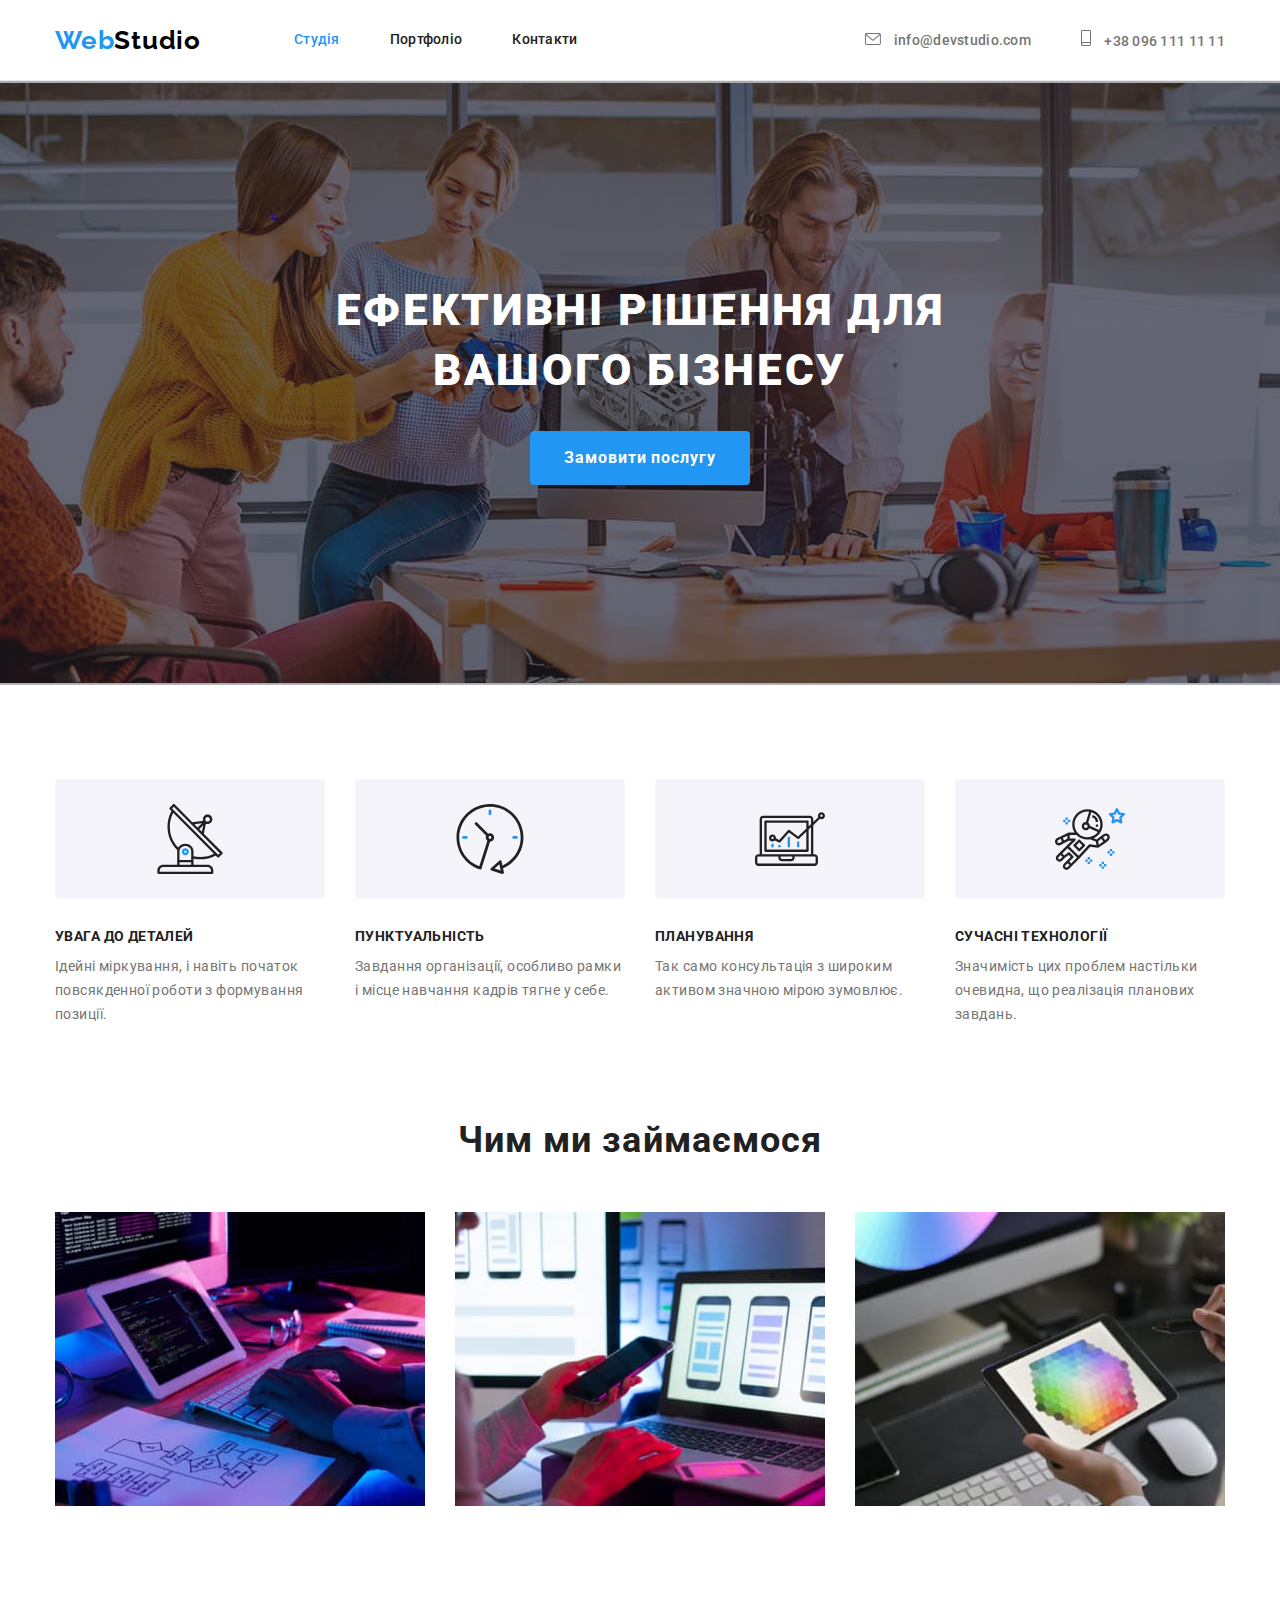
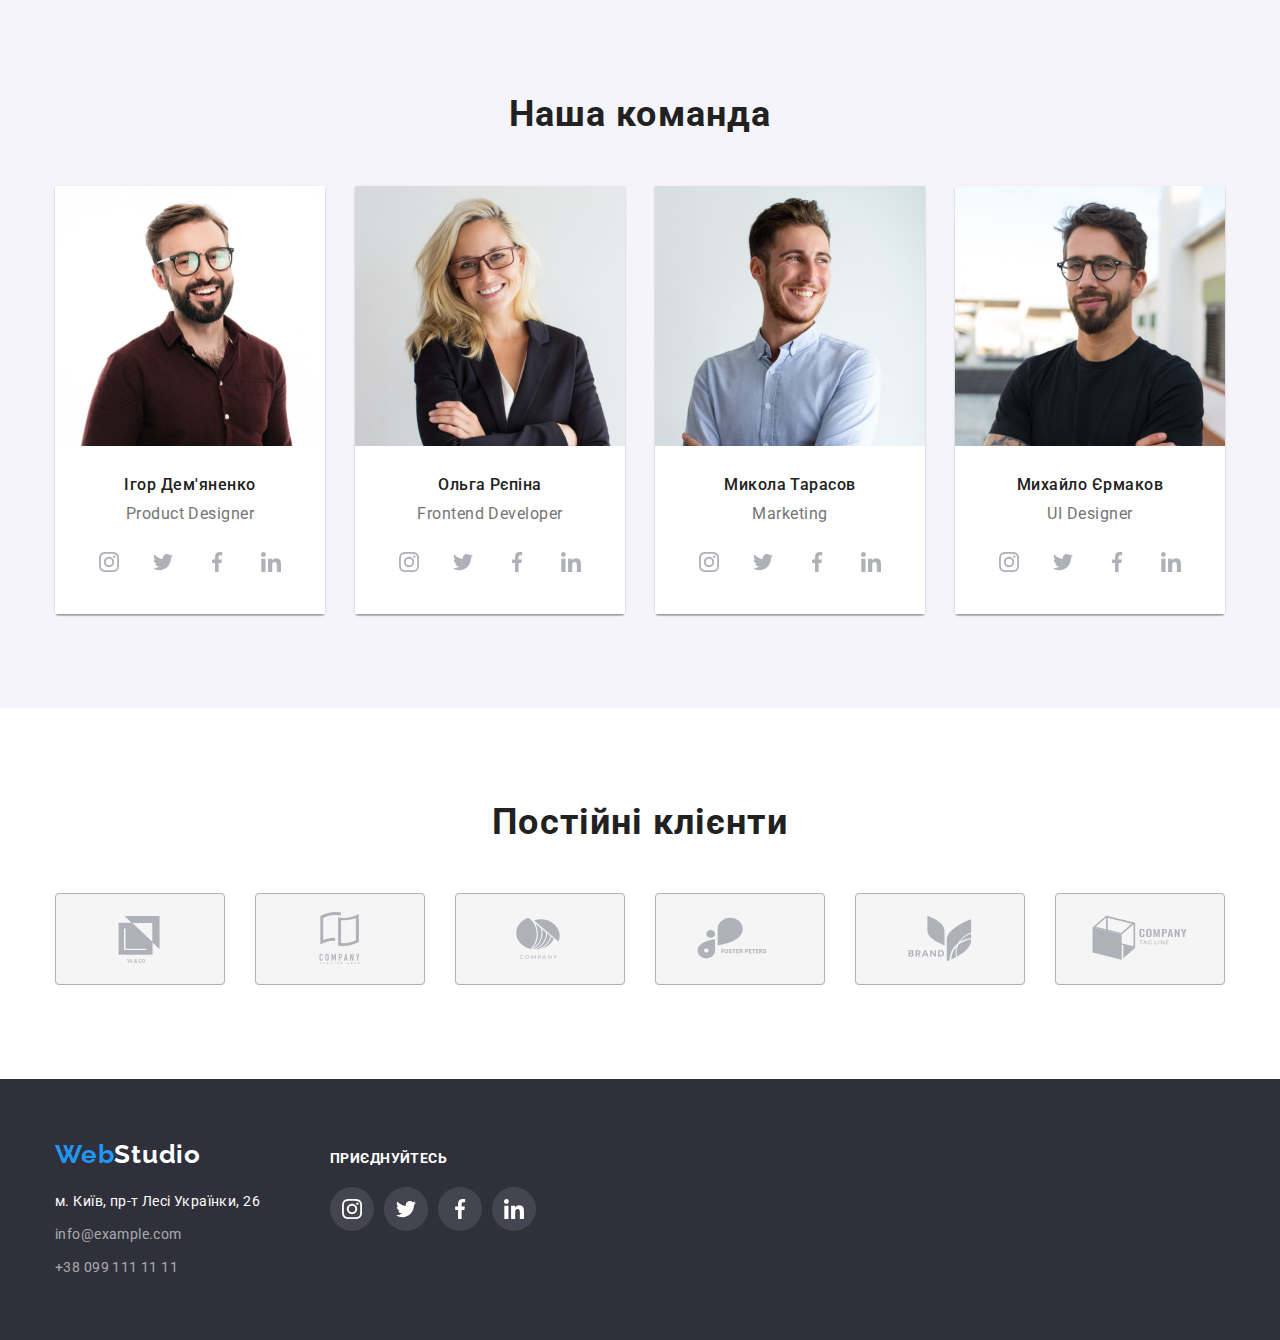
==== index.html @ 3e5c58f4 "completed all tasks" ====
<!DOCTYPE html>
<html lang="en">
  <head>
    <meta charset="UTF-8" />
    <meta http-equiv="X-UA-Compatible" content="IE=edge" />
    <meta name="viewport" content="width=device-width, initial-scale=1.0" />
    <title>Web Studio</title>
    <link rel="preconnect" href="https://fonts.googleapis.com" />
    <link rel="preconnect" href="https://fonts.gstatic.com" crossorigin />
    <link
      href="https://fonts.googleapis.com/css2?family=Raleway:wght@700&family=Roboto:wght@400;500;700;900&display=swap"
      rel="stylesheet"
    />
    <link
      rel="stylesheet"
      href="https://cdnjs.cloudflare.com/ajax/libs/modern-normalize/1.1.0/modern-normalize.min.css"
    />
    <link rel="stylesheet" href="./css/style.css" />
  </head>
  <body>
    <header class="header">
      <div class="container">
        <nav class="header-nav">
          <a href=" " class="header-logo link">
            <span class="web">Web</span>Studio
          </a>
          <ul class="header-list list">
            <li class="header-item">
              <a href="" class="header-link link current"> Студія </a>
            </li>
            <li class="header-item">
              <a href="./portfolio.html" class="header-link link">
                Портфоліо
              </a>
            </li>
            <li class="header-item">
              <a href="" class="header-link link"> Контакти </a>
            </li>
          </ul>
        </nav>
        <ul class="header-contacts list">
          <li>
            <a href="mailto:info@devstudio.com " class="header-mail link">
              <svg class="header-contacts-icon" width="16px" height="12px">
                <use href="./images/icons.svg#icon-envelope"></use>
              </svg>
              info@devstudio.com
            </a>
          </li>
          <li>
            <a href="tel:+380961111111" class="header-tel link">
              <svg class="header-contacts-icon" width="10px" height="16px">
                <use href="./images/icons.svg#icon-smartphone"></use>
              </svg>
              +38 096 111 11 11
            </a>
          </li>
        </ul>
      </div>
    </header>
    <main>
      <section class="hero">
        <div class="container">
          <h1 class="hero-title">Ефективні рішення для вашого бізнесу</h1>
          <button type="button" class="hero-btn">Замовити послугу</button>
        </div>
      </section>
      <section class="features">
        <div class="container">
          <h2 class="visually-hidden">Особливості</h2>
          <ul class="features-list list">
            <li class="features-item">
              <div class="features-background">
              <svg class="features-icons" width="70px" height="70px">
                <use href="./images/icons.svg#icon-antenna"></use>
              </svg>
              </div>
              <h3 class="features-title">Увага до деталей</h3>
              <p class="features-after-title">
                Ідейні міркування, і навіть початок повсякденної роботи з
                формування позиції.
              </p>
            </li>
            <li class="features-item">
                <div class="features-background">
                  <svg class="features-icons" width="70px" height="70px">
                    <use href="./images/icons.svg#icon-clock"></use>
                  </svg>
                  </div>
              <h3 class="features-title">Пунктуальність</h3>
              <p class="features-after-title">
                Завдання організації, особливо рамки і місце навчання кадрів
                тягне у себе.
              </p>
            </li>
            <li class="features-item">
                <div class="features-background">
                  <svg class="features-icons" width="70px" height="70px">
                    <use href="./images/icons.svg#icon-diagram"></use>
                  </svg>
                  </div>
              <h3 class="features-title">Планування</h3>
              <p class="features-after-title">
                Так само консультація з широким активом значною мірою зумовлює.
              </p>
            </li>
            <li class="features-item">
                <div class="features-background">
                  <svg class="features-icons" width="70px" height="70px">
                    <use href="./images/icons.svg#icon-astronaut"></use>
                  </svg>
                </div>
              <h3 class="features-title">Сучасні технології</h3>
              <p class="features-after-title">
                Значимість цих проблем настільки очевидна, що реалізація
                планових завдань.
              </p>
            </li>
          </ul>
        </div>
      </section>
      <section class="activities section">
        <div class="container">
          <h2 class="activities-title">Чим ми займаємося</h2>
          <ul class="activities-list list">
            <li class="activities-item">
              <img src="./images/image-one.jpg" alt="computer" width="370" />
            </li>
            <li class="activities-item">
              <img src="./images/image-two.jpg" alt="laptop" width="370" />
            </li>
            <li class="activities-item">
              <img src="./images/image-three.jpg" alt="tablet" width="370" />
            </li>
          </ul>
        </div>
      </section>
      <section class="team section">
        <div class="container">
          <h2 class="team-title">Наша команда</h2>
          <ul class="team-list list">
            <li class="team-item">
              <img
                src="./images/image-four.jpg"
                alt="Ігор Дем'яненко"
                width="270"
                class="team-img"
              />
              <div class="team-box">
                <h3 class="team-name">Ігор Дем'яненко</h3>
                <p class="team-text">Product Designer</p>
                <ul class="team-soc list">
                  <li class="team-soc-item">
                    <a href="" class="team-soc-link link">
                      <svg class="team-soc-icon" width="20px" height="20px">
                        <use href="./images/icons.svg#icon-instagram"></use>
                      </svg>
                    </a>
                  </li>
                  <li class="team-soc-item">
                    <a href="" class="team-soc-link link"><svg class="team-soc-icon" width="20px" height="20px">
                        <use href="./images/icons.svg#icon-twitter"></use>
                      </svg></a>
                  </li>
                  <li class="team-soc-item">
                    <a href="" class="team-soc-link link">
                      <svg class="team-soc-icon" width="20px" height="20px">
                        <use href="./images/icons.svg#icon-facebook"></use>
                      </svg>
                    </a>
                  </li>
                  <li class="team-soc-item">
                    <a href="" class="team-soc-link link">
                      <svg class="team-soc-icon" width="20px" height="20px">
                        <use href="./images/icons.svg#icon-linkedin"></use>
                      </svg>
                    </a>
                  </li>
                </ul>
              </div>
            </li>
            <li class="team-item">
              <img
                src="./images/image-five.jpg"
                alt="Ольга Рєпіна"
                width="270"
                class="team-img"
              />
              <div class="team-box">
                <h3 class="team-name">Ольга Рєпіна</h3>
                <p class="team-text">Frontend Developer</p>
                <ul class="team-soc list">
                  <li class="team-soc-item">
                    <a href="" class="team-soc-link link">
                      <svg class="team-soc-icon" width="20px" height="20px">
                        <use href="./images/icons.svg#icon-instagram"></use>
                      </svg>
                    </a>
                  </li>
                  <li class="team-soc-item">
                    <a href="" class="team-soc-link link"><svg class="team-soc-icon" width="20px" height="20px">
                        <use href="./images/icons.svg#icon-twitter"></use>
                      </svg></a>
                  </li>
                  <li class="team-soc-item">
                    <a href="" class="team-soc-link link">
                      <svg class="team-soc-icon" width="20px" height="20px">
                        <use href="./images/icons.svg#icon-facebook"></use>
                      </svg>
                    </a>
                  </li>
                  <li class="team-soc-item">
                    <a href="" class="team-soc-link link">
                      <svg class="team-soc-icon" width="20px" height="20px">
                        <use href="./images/icons.svg#icon-linkedin"></use>
                      </svg>
                    </a>
                  </li>
                </ul>
              </div>
            </li>
            <li class="team-item">
              <img
                src="./images/image-six.jpg"
                alt="Микола Тарасов"
                width="270"
                class="team-img"
              />
              <div class="team-box">
                <h3 class="team-name">Микола Тарасов</h3>
                <p class="team-text">Marketing</p>
                <ul class="team-soc list">
                  <li class="team-soc-item">
                    <a href="" class="team-soc-link link">
                      <svg class="team-soc-icon" width="20px" height="20px">
                        <use href="./images/icons.svg#icon-instagram"></use>
                      </svg>
                    </a>
                  </li>
                  <li class="team-soc-item">
                    <a href="" class="team-soc-link link"><svg class="team-soc-icon" width="20px" height="20px">
                      <use href="./images/icons.svg#icon-twitter"></use>
                    </svg></a>
                  </li>
                  <li class="team-soc-item">
                    <a href="" class="team-soc-link link">
                      <svg class="team-soc-icon" width="20px" height="20px">
                        <use href="./images/icons.svg#icon-facebook"></use>
                      </svg>
                    </a>
                  </li>
                  <li class="team-soc-item">
                    <a href="" class="team-soc-link link">
                      <svg class="team-soc-icon" width="20px" height="20px">
                        <use href="./images/icons.svg#icon-linkedin"></use>
                      </svg>
                    </a>
                  </li>
                </ul>
              </div>
            </li>
            <li class="team-item">
              <img
                src="./images/image-seven.jpg"
                alt="Михайло Єрмаков"
                width="270"
                class="team-img"
              />
              <div class="team-box">
                <h3 class="team-name">Михайло Єрмаков</h3>
                <p class="team-text">UI Designer</p>
                <ul class="team-soc list">
                  <li class="team-soc-item">
                    <a href="" class="team-soc-link link">
                      <svg class="team-soc-icon" width="20px" height="20px">
                        <use href="./images/icons.svg#icon-instagram"></use>
                      </svg>
                    </a>
                  </li>
                <li class="team-soc-item">
                  <a href="" class="team-soc-link link"><svg class="team-soc-icon" width="20px" height="20px">
                      <use href="./images/icons.svg#icon-twitter"></use>
                    </svg></a>
                </li>
                <li class="team-soc-item">
                  <a href="" class="team-soc-link link">
                    <svg class="team-soc-icon" width="20px" height="20px">
                      <use href="./images/icons.svg#icon-facebook"></use>
                    </svg>
                  </a>
                </li>
                <li class="team-soc-item">
                  <a href="" class="team-soc-link link">
                    <svg class="team-soc-icon" width="20px" height="20px">
                      <use href="./images/icons.svg#icon-linkedin"></use>
                    </svg>
                  </a>
                </li>
          </ul>
        </div>
      </section>
      <section class="clients section">
        <div class="container">
          <h2 class="clients-title">Постійні клієнти</h2>
          <ul class="clients-list list">
            <li class="clients-item">
              <a href="" class="clients-link link">
                <svg class="clients-logo" width="160px" height="60">
                  <use href="./images/icons.svg#icon-logo-one"></use>
                </svg>
              </a>
            </li>
            <li class="clients-item">
              <a href="" class="clients-link link">
                <svg class="clients-logo" width="160px" height="60">
                  <use href="./images/icons.svg#icon-logo-two"></use>
                </svg>
              </a>
            </li>
            <li class="clients-item">
              <a href="" class="clients-link link">
                <svg class="clients-logo" width="160px" height="60">
                  <use href="./images/icons.svg#icon-logo-three"></use>
                </svg>
              </a>
            </li>
            <li class="clients-item">
              <a href="" class="clients-link link">
                <svg class="clients-logo" width="160px" height="60">
                  <use href="./images/icons.svg#icon-logo-four"></use>
                </svg>
              </a>
            </li>
            <li class="clients-item">
              <a href="" class="clients-link link">
                <svg class="clients-logo" width="160px" height="60">
                  <use href="./images/icons.svg#icon-logo-five"></use>
                </svg>
              </a>
            </li>
            <li class="clients-item">
              <a href="" class="clients-link link">
                <svg class="clients-logo" width="160px" height="60">
                  <use href="./images/icons.svg#icon-logo-six"></use>
                </svg>
              </a>
            </li>
          </ul>
        </div>
      </section>
    </main>
    <footer class="footer">
      <div class="container footer-wrap">
        <div>
        <a href="" class="footer-logo link">
          <span class="web">Web</span>Studio
        </a>
        <address class="contacts-address">
          <ul class="footer-list list">
            <li class="footer-item">
              <a
                href="https://goo.gl/maps/imiHuzSXBCJ5eQL1A"
                target="_blank"
                rel="noopener noreferrer"
                class="footer-address link"
              >
                м. Київ, пр-т Лесі Українки, 26
              </a>
            </li>
            <li class="footer-item">
              <a href="mailto:info@example.com" class="footer-mail link">
                info@example.com
              </a>
            </li>
            <li>
              <a href="tel:+380991111111" class="footer-tel link">
                +38 099 111 11 11
              </a>
            </li>
          </ul>
        </address>
      </div>
      <div class="footer-soc-box">
        <p class="footer-soc-join">Приєднуйтесь</p>
        <ul class="footer-soc list">
          <li class="footer-soc-item">
            <a href="" class="footer-soc-link link">
              <svg class="footer-soc-icon" width="20px" height="20px">
                <use href="./images/icons.svg#icon-instagram"></use>
              </svg>
            </a>
          </li>
          <li class="footer-soc-item">
            <a href="" class="footer-soc-link link">
              <svg class="footer-soc-icon" width="20px" height="20px">
                <use href="./images/icons.svg#icon-twitter"></use>
              </svg></a>
          </li>
          <li class="footer-soc-item">
            <a href="" class="footer-soc-link link">
              <svg class="footer-soc-icon" width="20px" height="20px">
                <use href="./images/icons.svg#icon-facebook"></use>
              </svg>
            </a>
          </li>
          <li class="footer-soc-item">
            <a href="" class="footer-soc-link link">
              <svg class="footer-soc-icon" width="20px" height="20px">
                <use href="./images/icons.svg#icon-linkedin"></use>
              </svg>
            </a>
          </li>
        </ul>
      </div>
      </div>
    </footer>
  </body>
</html>
---- css/style.css ----
:root {
  --main-color: #212121;
  --secondary-color: #757575;
  --tertiary-color: #ffffff;
  --accent-color: #2196f3;
  --card-set-gap: 30px;
}
p,
h1,
h2,
h3,
h4,
h5,
h6 {
  margin: 0;
}
ul {
  margin: 0;
  padding-left: 0;
}

body {
  font-family: Roboto, sans-serif;
}
.list {
  list-style: none;
}
.link {
  text-decoration: none;
}

.container {
  width: 1200px;
  margin-right: auto;
  margin-left: auto;
  padding-right: 15px;
  padding-left: 15px;
}

.visually-hidden {
  position: absolute;
  white-space: nowrap;
  width: 1px;
  height: 1px;
  overflow: hidden;
  border: 0;
  padding: 0;
  clip: rect(0 0 0 0);
  clip-path: inset(50%);
  margin: -1px;
}
.header {
  border-bottom: 1px solid #ececec;
}
.header-nav,
.header-list,
.header-contacts {
  display: flex;
  align-items: center;
}
.header-list {
  gap: 50px;
}
.header > .container {
  display: flex;
  align-items: center;
}
.header-contacts {
  margin-left: auto;
  display: flex;
  align-items: center;
  gap: 50px;
}
.web {
  font-family: Raleway, sans-serif;
  font-weight: 700;
  font-size: 26px;
  line-height: 1.19;
  letter-spacing: 0.03em;
  color: var(--accent-color);
}
.header-logo {
  font-family: Raleway, sans-serif;
  font-weight: 700;
  font-size: 26px;
  line-height: 1.19;
  letter-spacing: 0.03em;
  color: #000000;
  margin-right: 93px;
}

.header-link {
  font-weight: 500;
  font-size: 14px;
  line-height: 1.14;
  letter-spacing: 0.02em;
  color: var(--main-color);
  display: block;
  padding-top: 32px;
  padding-bottom: 32px;
  align-items: center;
}
.header-link:hover,
.header-link:focus {
  color: var(--accent-color);
}
.current {
  color: var(--accent-color);
}
.header-mail,
.header-tel {
  font-weight: 500;
  font-size: 14px;
  line-height: 1.14;
  letter-spacing: 0.02em;
  color: var(--secondary-color);
}
.header-mail:hover,
.header-mail:focus,
.header-tel:hover,
.header-tel:focus {
  color: var(--accent-color);
}
.header-contacts-icon {
  fill: currentColor;
  margin-right: 10px;
}

.hero {
  /* background-color: #2f303a; */
  padding-top: 200px;
  padding-bottom: 200px;
  background-image: linear-gradient(
      rgba(47, 48, 58, 0.4),
      rgba(47, 48, 58, 0.4)
    ),
    url(../images/background.jpg);
  background-repeat: no-repeat;
  background-position: center;
}

.hero-title {
  font-weight: 900;
  font-size: 44px;
  line-height: 1.36;
  text-align: center;
  letter-spacing: 0.06em;
  text-transform: uppercase;
  color: var(--tertiary-color);
  max-width: 696px;
  margin-bottom: 30px;
  margin-left: auto;
  margin-right: auto;
}
.hero-btn {
  font-family: inherit;
  font-weight: 700;
  font-size: 16px;
  line-height: 1.88;
  align-items: center;
  text-align: center;
  letter-spacing: 0.06em;
  color: var(--tertiary-color);
  background-color: var(--accent-color);
  cursor: pointer;
  padding: 10px 32px;
  border-radius: 4px;
  border-color: transparent;
  display: flex;
  margin-left: auto;
  margin-right: auto;
}

.hero-btn:hover,
.hero-btn:focus {
  background-color: #188ce8;
}
.section {
  padding-top: 94px;
  padding-bottom: 94px;
}
.features {
  padding-top: 94px;
}
.features-background {
  width: 270px;
  height: 120px;
  background-color: #f5f4fa;
  border-radius: 4px;
  margin-bottom: 30px;
  display: flex;
  align-items: center;
  justify-content: center;
  color: var(--main-color);
}
.features-icons {
  fill: currentColor;
}

.features-list {
  display: flex;
  gap: 30px;
}
.features-item {
  width: 270px;
}
.features-title {
  font-weight: 700;
  font-size: 14px;
  line-height: 1.14;
  letter-spacing: 0.03em;
  text-transform: uppercase;
  color: var(--main-color);
  margin-bottom: 10px;
}
.features-after-title {
  font-size: 14px;
  line-height: 1.71;
  letter-spacing: 0.03em;
  color: var(--secondary-color);
}
img {
  display: block;
}
.activities-title,
.team-title,
.clients-title {
  font-weight: 700;
  font-size: 36px;
  line-height: 1.16;
  letter-spacing: 0.03em;
  color: var(--main-color);
  text-align: center;
  margin-left: auto;
  margin-right: auto;
}

.activities-title {
  margin-bottom: 50px;
}
.activities-list {
  display: flex;
  gap: 30px;
}
.team {
  background-color: #f5f4fa;
}
.team-list {
  display: flex;
  gap: 30px;
}
.team-item {
  box-shadow: 0px 1px 3px rgba(0, 0, 0, 0.12), 0px 1px 1px rgba(0, 0, 0, 0.14),
    0px 2px 1px rgba(0, 0, 0, 0.2);
  border-radius: 0px 0px 4px 4px;
}
.team-title {
  margin-bottom: 50px;
}
.team-img {
  display: block;
}
.team-box {
  text-align: center;
  padding-top: 30px;
  padding-bottom: 30px;
  background-color: #ffffff;
}
.team-name {
  font-weight: 500;
  font-size: 16px;
  line-height: 1.18;
  letter-spacing: 0.03em;
  color: var(--main-color);
  margin-bottom: 10px;
  margin-top: 0px;
}
.team-text {
  font-size: 16px;
  line-height: 1.18;
  letter-spacing: 0.03em;
  color: var(--secondary-color);
  margin-bottom: 16px;
}
.team-soc {
  display: flex;
  justify-content: center;
  gap: 10px;
}
.team-soc-link {
  width: 44px;
  height: 44px;
  border-radius: 50%;
  background-color: #ffffff;
  display: flex;
  align-items: center;
  justify-content: center;
  color: #afb1b8;
}
.team-soc-icon {
  fill: currentColor;
}
.team-soc-link:hover,
.team-soc-link:focus {
  background-color: var(--accent-color);
  color: var(--tertiary-color);
}

.clients-title {
  margin-bottom: 50px;
}
.clients-list {
  display: flex;
  gap: 30px;
}
.clients-link {
  background-color: #f5f5f5;
  border: 1px solid #afb1b8;
  border-radius: 4px;
  width: 170px;
  height: 92px;
  display: flex;
  align-items: center;
  justify-content: center;
  color: #afb1b8;
}
.clients-logo {
  fill: currentColor;
}
.clients-link:hover,
.clients-link:focus {
  color: var(--accent-color);
  border-color: var(--accent-color);
}
.footer {
  display: flex;
  background-color: #2f303a;
  padding-top: 60px;
  padding-bottom: 60px;
}
.footer-wrap {
  display: flex;
  align-items: baseline;
}
.footer-logo {
  font-family: Raleway, sans-serif;
  font-weight: 700;
  font-size: 26px;
  line-height: 1.19;
  letter-spacing: 0.03em;
  color: var(--tertiary-color);
  display: block;
  margin-bottom: 20px;
}
.contacts-address {
  font-style: normal;
}
.footer-address {
  font-size: 14px;
  line-height: 1.71;
  letter-spacing: 0.03em;
  color: var(--tertiary-color);
}

.footer-mail,
.footer-tel {
  font-size: 14px;
  line-height: 1.71;
  letter-spacing: 0.03em;
  color: rgba(255, 255, 255, 0.6);
}
.footer-mail:hover,
.footer-mail:focus,
.footer-tel:hover,
.footer-tel:focus,
.footer-address:hover,
.footer-address:focus {
  color: var(--accent-color);
}
.footer-address,
.footer-mail {
  display: block;
  margin-bottom: 9px;
}
.footer-soc-box {
  margin-left: 70px;
}

.footer-soc-join {
  font-weight: 700;
  font-size: 14px;
  line-height: 1.14;
  letter-spacing: 0.03em;
  text-transform: uppercase;
  color: var(--tertiary-color);
  margin-bottom: 20px;
}
.footer-soc {
  display: flex;
  gap: 10px;
}
.footer-soc-link {
  width: 44px;
  height: 44px;
  border-radius: 50%;
  background-color: rgba(255, 255, 255, 0.1);
  display: flex;
  align-items: center;
  justify-content: center;
  color: var(--tertiary-color);
}
.footer-soc-link:hover,
.footer-soc-link:focus {
  background-color: var(--accent-color);
}
.footer-soc-icon {
  fill: currentColor;
}
/* portfolio main */

.portfolio {
  padding-top: 94px;
  padding-bottom: 94px;
}

.portfolio-list {
  display: flex;
  gap: 8px;
  margin-bottom: 50px;
  margin-right: auto;
  margin-left: auto;
  justify-content: center;
}
.portfolio-btn {
  font-family: inherit;
  font-weight: 500;
  font-size: 16px;
  line-height: 1.62;
  text-align: center;
  letter-spacing: 0.03em;
  color: var(--main-color);
  background-color: #f5f4fa;
  cursor: pointer;
  border-radius: 4px;
  border-color: transparent;
  padding: 6px 22px;
}
.portfolio-btn:hover,
.portfolio-btn:focus {
  color: var(--tertiary-color);
  background-color: #2196f3;
  box-shadow: 0px 3px 1px rgba(0, 0, 0, 0.1), 0px 1px 2px rgba(0, 0, 0, 0.8),
    0px 2px 2px rgba(0, 0, 0, 0.12);
}
.btn-name {
  padding: 6px 22px;
}
.portfolio-img {
  margin-bottom: 20px;
}
.works-list {
  display: flex;
  flex-wrap: wrap;
  gap: 30px;
}
.portfolio-img {
  display: block;
  margin-bottom: 0;
}
.work-box {
  padding: 20px 24px;
  border: 1px solid #eeeeee;
  border-top: 0;
}
.work-title {
  font-weight: 700;
  font-size: 18px;
  line-height: 2;
  letter-spacing: 0.06em;
  color: var(--main-color);
  margin-bottom: 4px;
}
.work-field {
  font-size: 16px;
  line-height: 1.88;
  letter-spacing: 0.03em;
  color: var(--secondary-color);
}
.works-item:hover,
.works-item:focus {
  box-shadow: 0px 1px 1px rgba(0, 0, 0, 0.12), 0px 4px 4px rgba(0, 0, 0, 0.06),
    1px 4px 6px rgba(0, 0, 0, 0.16);
}
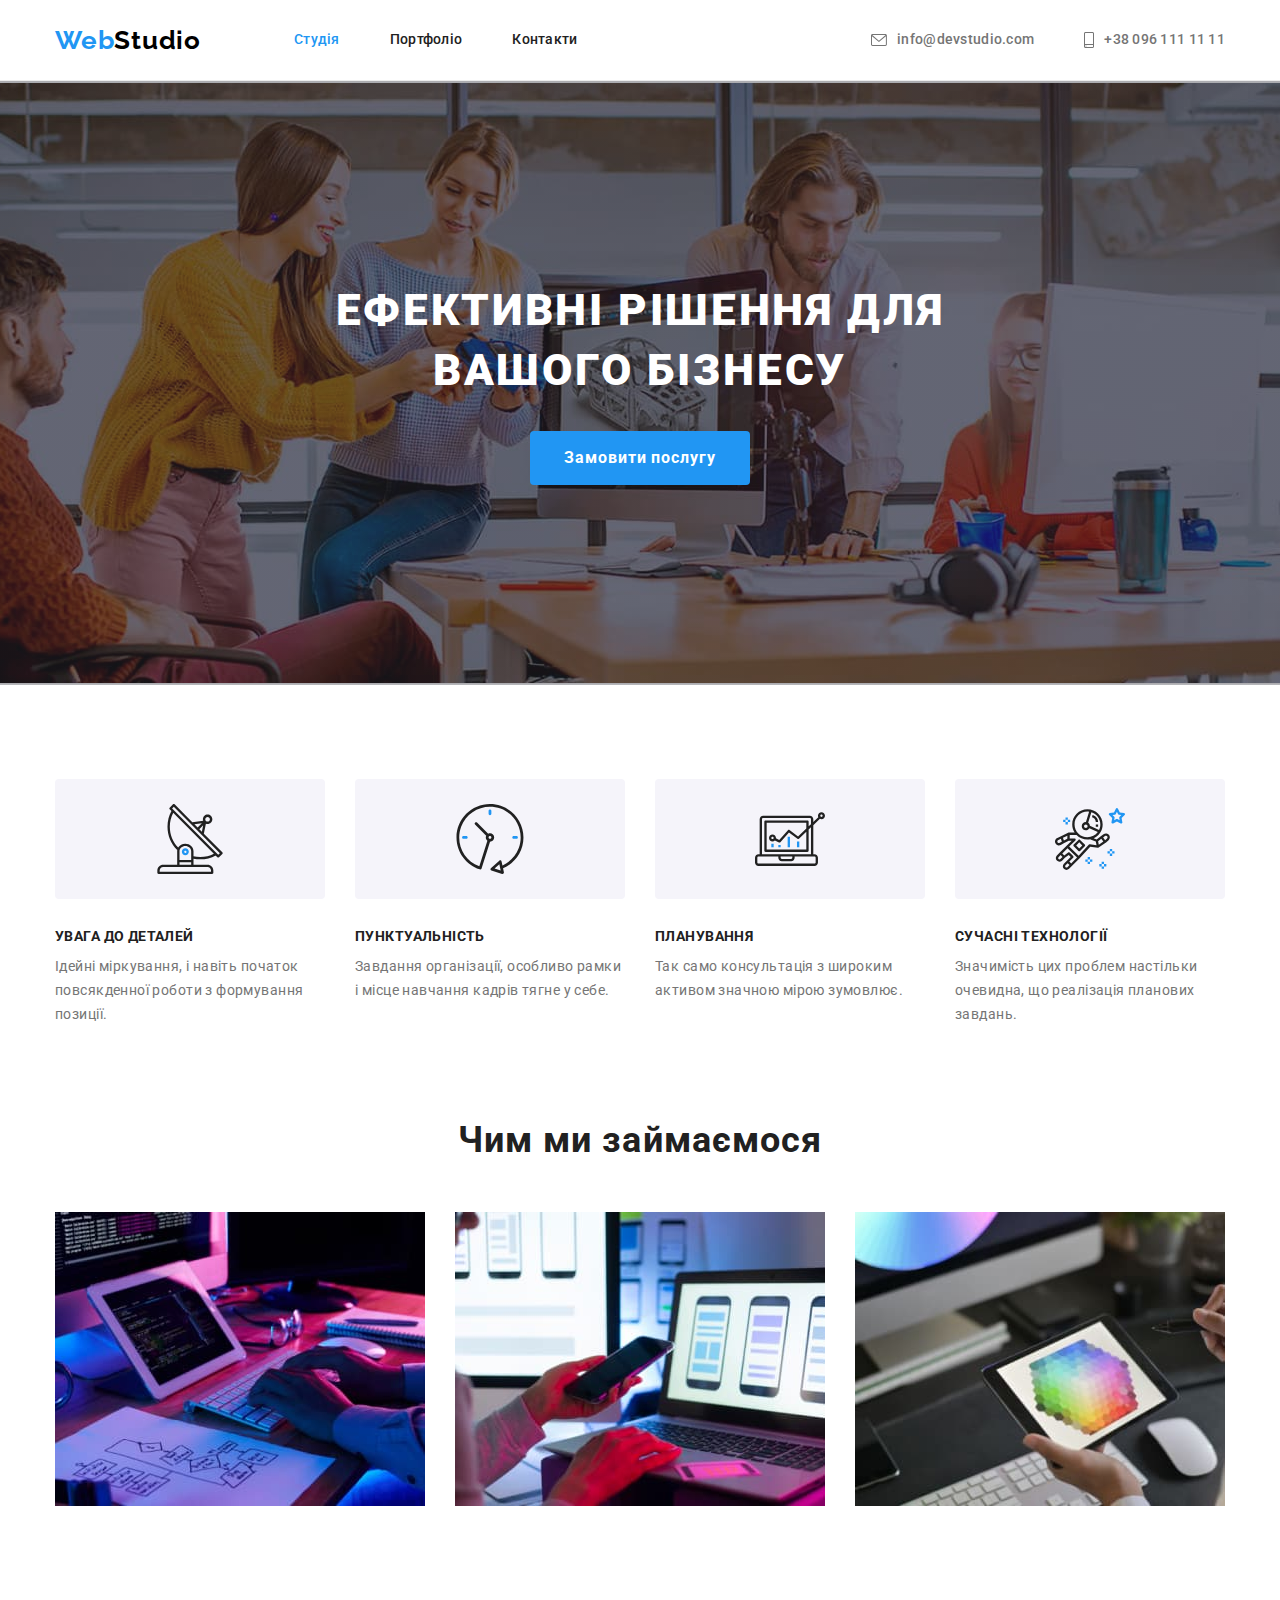
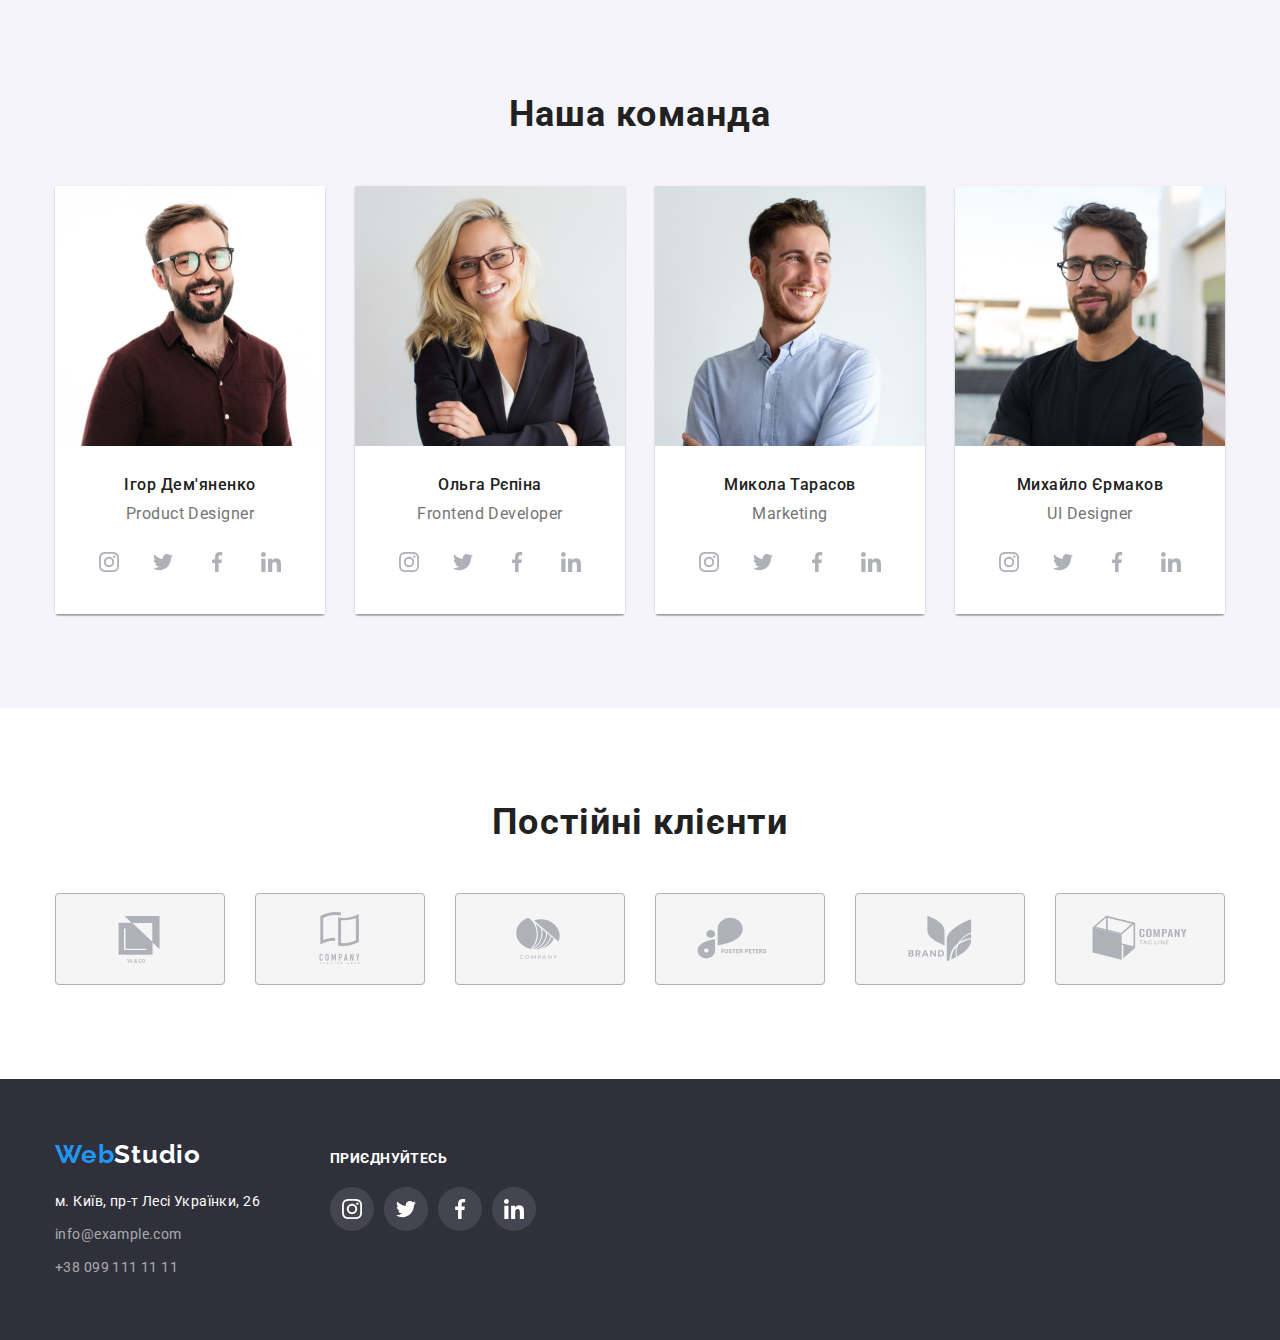
==== commit fb0fe16e: "updated" ====
--- a/index.html
+++ b/index.html
@@ -296,8 +296,11 @@
                     </svg>
                   </a>
                 </li>
-          </ul>
+                </div>
+          </ul>
+        </ul>
         </div>
+      
       </section>
       <section class="clients section">
         <div class="container">
--- a/css/style.css
+++ b/css/style.css
@@ -109,6 +109,8 @@
 }
 .header-mail,
 .header-tel {
+  display: flex;
+  align-items: center;
   font-weight: 500;
   font-size: 14px;
   line-height: 1.14;
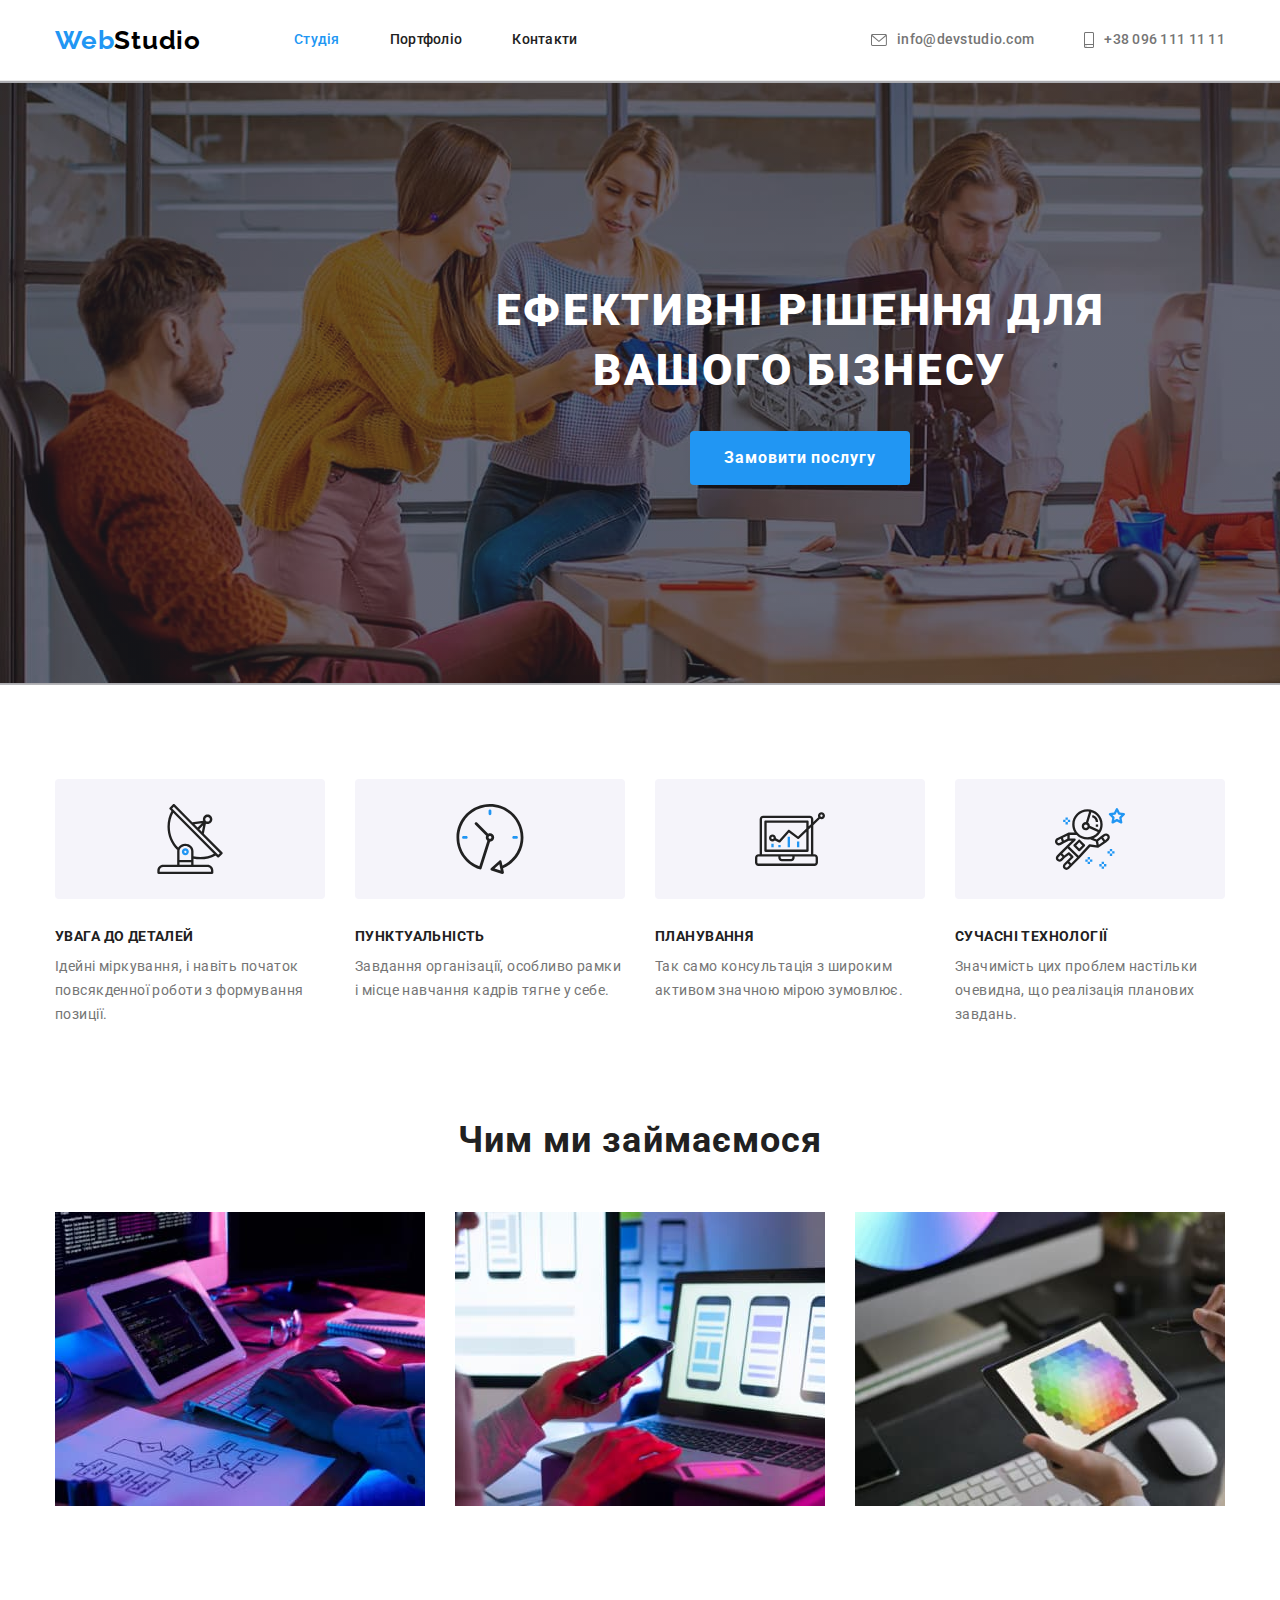
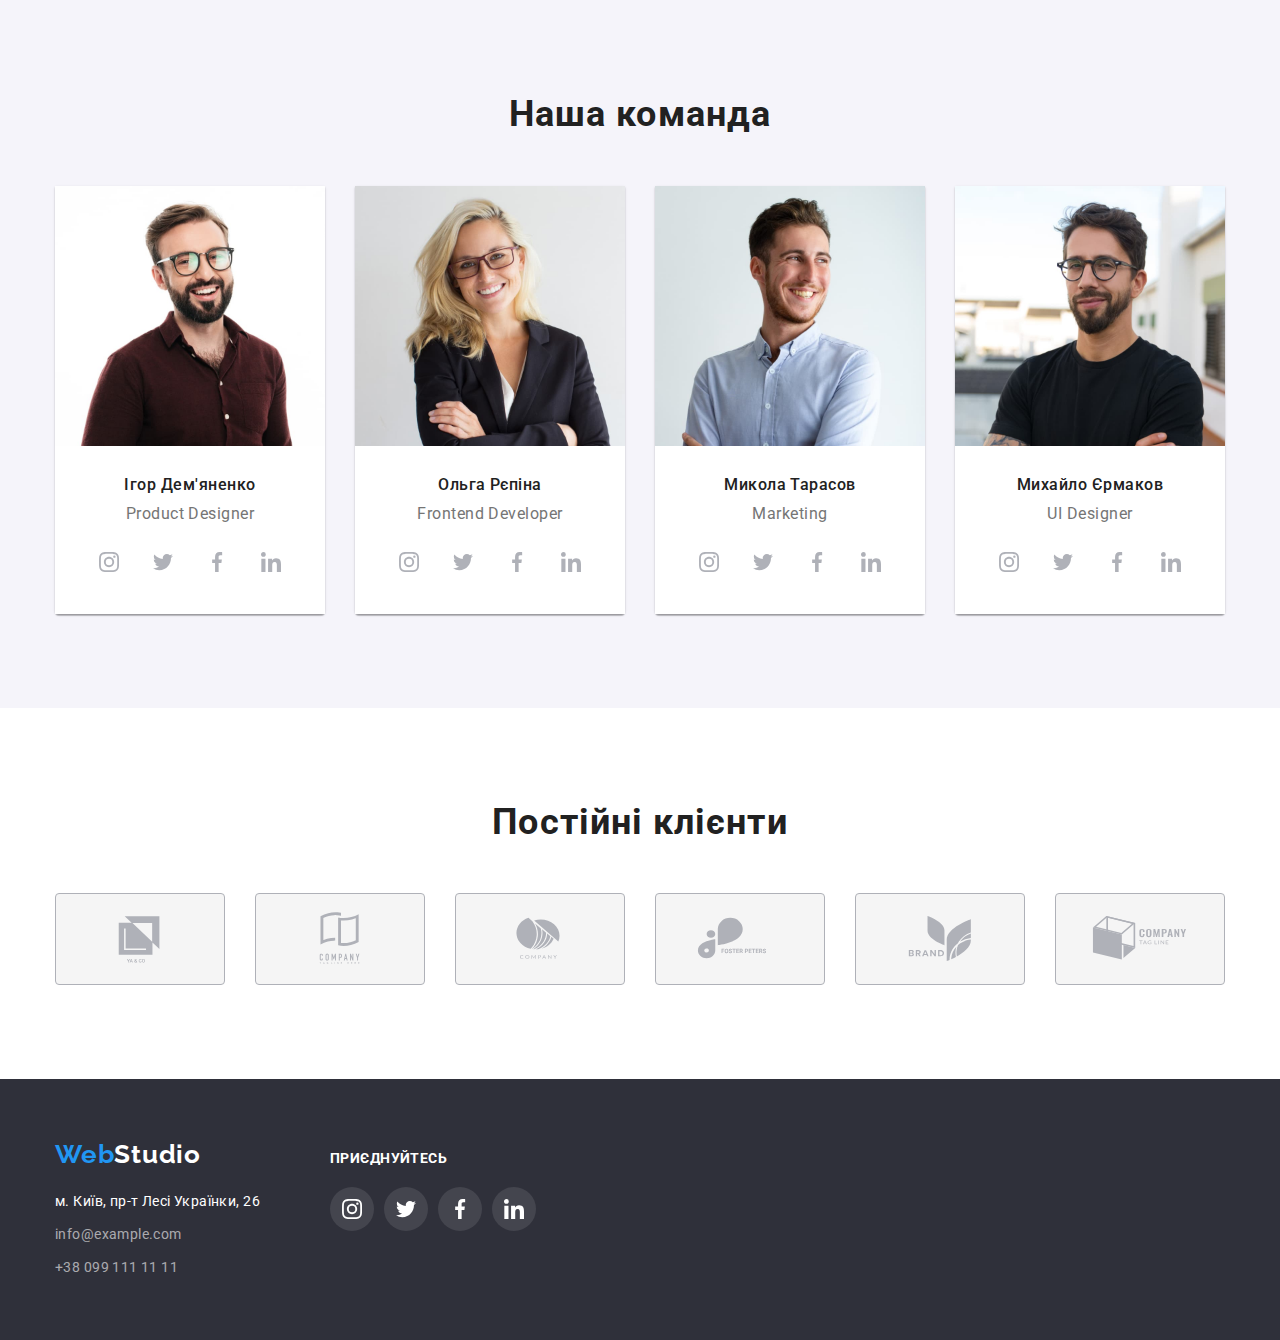
==== commit 94ab5ab8: "updated portfolio" ====
--- a/index.html
+++ b/index.html
@@ -41,7 +41,7 @@
         <ul class="header-contacts list">
           <li>
             <a href="mailto:info@devstudio.com " class="header-mail link">
-              <svg class="header-contacts-icon" width="16px" height="12px">
+              <svg class="header-contacts-icon" width="16" height="12">
                 <use href="./images/icons.svg#icon-envelope"></use>
               </svg>
               info@devstudio.com
@@ -49,7 +49,7 @@
           </li>
           <li>
             <a href="tel:+380961111111" class="header-tel link">
-              <svg class="header-contacts-icon" width="10px" height="16px">
+              <svg class="header-contacts-icon" width="10" height="16">
                 <use href="./images/icons.svg#icon-smartphone"></use>
               </svg>
               +38 096 111 11 11
@@ -71,7 +71,7 @@
           <ul class="features-list list">
             <li class="features-item">
               <div class="features-background">
-              <svg class="features-icons" width="70px" height="70px">
+              <svg class="features-icons" width="70" height="70">
                 <use href="./images/icons.svg#icon-antenna"></use>
               </svg>
               </div>
@@ -83,7 +83,7 @@
             </li>
             <li class="features-item">
                 <div class="features-background">
-                  <svg class="features-icons" width="70px" height="70px">
+                  <svg class="features-icons" width="70" height="70">
                     <use href="./images/icons.svg#icon-clock"></use>
                   </svg>
                   </div>
@@ -95,7 +95,7 @@
             </li>
             <li class="features-item">
                 <div class="features-background">
-                  <svg class="features-icons" width="70px" height="70px">
+                  <svg class="features-icons" width="70" height="70">
                     <use href="./images/icons.svg#icon-diagram"></use>
                   </svg>
                   </div>
@@ -106,7 +106,7 @@
             </li>
             <li class="features-item">
                 <div class="features-background">
-                  <svg class="features-icons" width="70px" height="70px">
+                  <svg class="features-icons" width="70" height="70">
                     <use href="./images/icons.svg#icon-astronaut"></use>
                   </svg>
                 </div>
@@ -152,26 +152,26 @@
                 <ul class="team-soc list">
                   <li class="team-soc-item">
                     <a href="" class="team-soc-link link">
-                      <svg class="team-soc-icon" width="20px" height="20px">
+                      <svg class="team-soc-icon" width="20" height="20">
                         <use href="./images/icons.svg#icon-instagram"></use>
                       </svg>
                     </a>
                   </li>
                   <li class="team-soc-item">
-                    <a href="" class="team-soc-link link"><svg class="team-soc-icon" width="20px" height="20px">
+                    <a href="" class="team-soc-link link"><svg class="team-soc-icon" width="20" height="20">
                         <use href="./images/icons.svg#icon-twitter"></use>
                       </svg></a>
                   </li>
                   <li class="team-soc-item">
                     <a href="" class="team-soc-link link">
-                      <svg class="team-soc-icon" width="20px" height="20px">
+                      <svg class="team-soc-icon" width="20" height="20">
                         <use href="./images/icons.svg#icon-facebook"></use>
                       </svg>
                     </a>
                   </li>
                   <li class="team-soc-item">
                     <a href="" class="team-soc-link link">
-                      <svg class="team-soc-icon" width="20px" height="20px">
+                      <svg class="team-soc-icon" width="20" height="20">
                         <use href="./images/icons.svg#icon-linkedin"></use>
                       </svg>
                     </a>
@@ -192,26 +192,26 @@
                 <ul class="team-soc list">
                   <li class="team-soc-item">
                     <a href="" class="team-soc-link link">
-                      <svg class="team-soc-icon" width="20px" height="20px">
+                      <svg class="team-soc-icon" width="20" height="20">
                         <use href="./images/icons.svg#icon-instagram"></use>
                       </svg>
                     </a>
                   </li>
                   <li class="team-soc-item">
-                    <a href="" class="team-soc-link link"><svg class="team-soc-icon" width="20px" height="20px">
+                    <a href="" class="team-soc-link link"><svg class="team-soc-icon" width="20" height="20">
                         <use href="./images/icons.svg#icon-twitter"></use>
                       </svg></a>
                   </li>
                   <li class="team-soc-item">
                     <a href="" class="team-soc-link link">
-                      <svg class="team-soc-icon" width="20px" height="20px">
+                      <svg class="team-soc-icon" width="20" height="20">
                         <use href="./images/icons.svg#icon-facebook"></use>
                       </svg>
                     </a>
                   </li>
                   <li class="team-soc-item">
                     <a href="" class="team-soc-link link">
-                      <svg class="team-soc-icon" width="20px" height="20px">
+                      <svg class="team-soc-icon" width="20" height="20">
                         <use href="./images/icons.svg#icon-linkedin"></use>
                       </svg>
                     </a>
@@ -232,26 +232,26 @@
                 <ul class="team-soc list">
                   <li class="team-soc-item">
                     <a href="" class="team-soc-link link">
-                      <svg class="team-soc-icon" width="20px" height="20px">
+                      <svg class="team-soc-icon" width="20" height="20">
                         <use href="./images/icons.svg#icon-instagram"></use>
                       </svg>
                     </a>
                   </li>
                   <li class="team-soc-item">
-                    <a href="" class="team-soc-link link"><svg class="team-soc-icon" width="20px" height="20px">
+                    <a href="" class="team-soc-link link"><svg class="team-soc-icon" width="20" height="20">
                       <use href="./images/icons.svg#icon-twitter"></use>
                     </svg></a>
                   </li>
                   <li class="team-soc-item">
                     <a href="" class="team-soc-link link">
-                      <svg class="team-soc-icon" width="20px" height="20px">
+                      <svg class="team-soc-icon" width="20" height="20">
                         <use href="./images/icons.svg#icon-facebook"></use>
                       </svg>
                     </a>
                   </li>
                   <li class="team-soc-item">
                     <a href="" class="team-soc-link link">
-                      <svg class="team-soc-icon" width="20px" height="20px">
+                      <svg class="team-soc-icon" width="20" height="20">
                         <use href="./images/icons.svg#icon-linkedin"></use>
                       </svg>
                     </a>
@@ -272,33 +272,33 @@
                 <ul class="team-soc list">
                   <li class="team-soc-item">
                     <a href="" class="team-soc-link link">
-                      <svg class="team-soc-icon" width="20px" height="20px">
+                      <svg class="team-soc-icon" width="20" height="20">
                         <use href="./images/icons.svg#icon-instagram"></use>
                       </svg>
                     </a>
                   </li>
                 <li class="team-soc-item">
-                  <a href="" class="team-soc-link link"><svg class="team-soc-icon" width="20px" height="20px">
+                  <a href="" class="team-soc-link link"><svg class="team-soc-icon" width="20" height="20">
                       <use href="./images/icons.svg#icon-twitter"></use>
                     </svg></a>
                 </li>
                 <li class="team-soc-item">
                   <a href="" class="team-soc-link link">
-                    <svg class="team-soc-icon" width="20px" height="20px">
+                    <svg class="team-soc-icon" width="20px" height="20">
                       <use href="./images/icons.svg#icon-facebook"></use>
                     </svg>
                   </a>
                 </li>
                 <li class="team-soc-item">
                   <a href="" class="team-soc-link link">
-                    <svg class="team-soc-icon" width="20px" height="20px">
+                    <svg class="team-soc-icon" width="20" height="20">
                       <use href="./images/icons.svg#icon-linkedin"></use>
                     </svg>
                   </a>
                 </li>
+                </ul>
                 </div>
           </ul>
-        </ul>
         </div>
       
       </section>
@@ -308,42 +308,42 @@
           <ul class="clients-list list">
             <li class="clients-item">
               <a href="" class="clients-link link">
-                <svg class="clients-logo" width="160px" height="60">
+                <svg class="clients-logo" width="106" height="60">
                   <use href="./images/icons.svg#icon-logo-one"></use>
                 </svg>
               </a>
             </li>
             <li class="clients-item">
               <a href="" class="clients-link link">
-                <svg class="clients-logo" width="160px" height="60">
+                <svg class="clients-logo" width="106" height="60">
                   <use href="./images/icons.svg#icon-logo-two"></use>
                 </svg>
               </a>
             </li>
             <li class="clients-item">
               <a href="" class="clients-link link">
-                <svg class="clients-logo" width="160px" height="60">
+                <svg class="clients-logo" width="106" height="60">
                   <use href="./images/icons.svg#icon-logo-three"></use>
                 </svg>
               </a>
             </li>
             <li class="clients-item">
               <a href="" class="clients-link link">
-                <svg class="clients-logo" width="160px" height="60">
+                <svg class="clients-logo" width="106" height="60">
                   <use href="./images/icons.svg#icon-logo-four"></use>
                 </svg>
               </a>
             </li>
             <li class="clients-item">
               <a href="" class="clients-link link">
-                <svg class="clients-logo" width="160px" height="60">
+                <svg class="clients-logo" width="106" height="60">
                   <use href="./images/icons.svg#icon-logo-five"></use>
                 </svg>
               </a>
             </li>
             <li class="clients-item">
               <a href="" class="clients-link link">
-                <svg class="clients-logo" width="160px" height="60">
+                <svg class="clients-logo" width="106" height="60">
                   <use href="./images/icons.svg#icon-logo-six"></use>
                 </svg>
               </a>
--- a/css/style.css
+++ b/css/style.css
@@ -130,6 +130,7 @@
 
 .hero {
   /* background-color: #2f303a; */
+  width: 1600px;
   padding-top: 200px;
   padding-bottom: 200px;
   background-image: linear-gradient(
@@ -488,8 +489,11 @@
   letter-spacing: 0.03em;
   color: var(--secondary-color);
 }
-.works-item:hover,
-.works-item:focus {
+.works {
+  display: block;
+}
+.works:hover,
+.works:focus {
   box-shadow: 0px 1px 1px rgba(0, 0, 0, 0.12), 0px 4px 4px rgba(0, 0, 0, 0.06),
     1px 4px 6px rgba(0, 0, 0, 0.16);
 }
